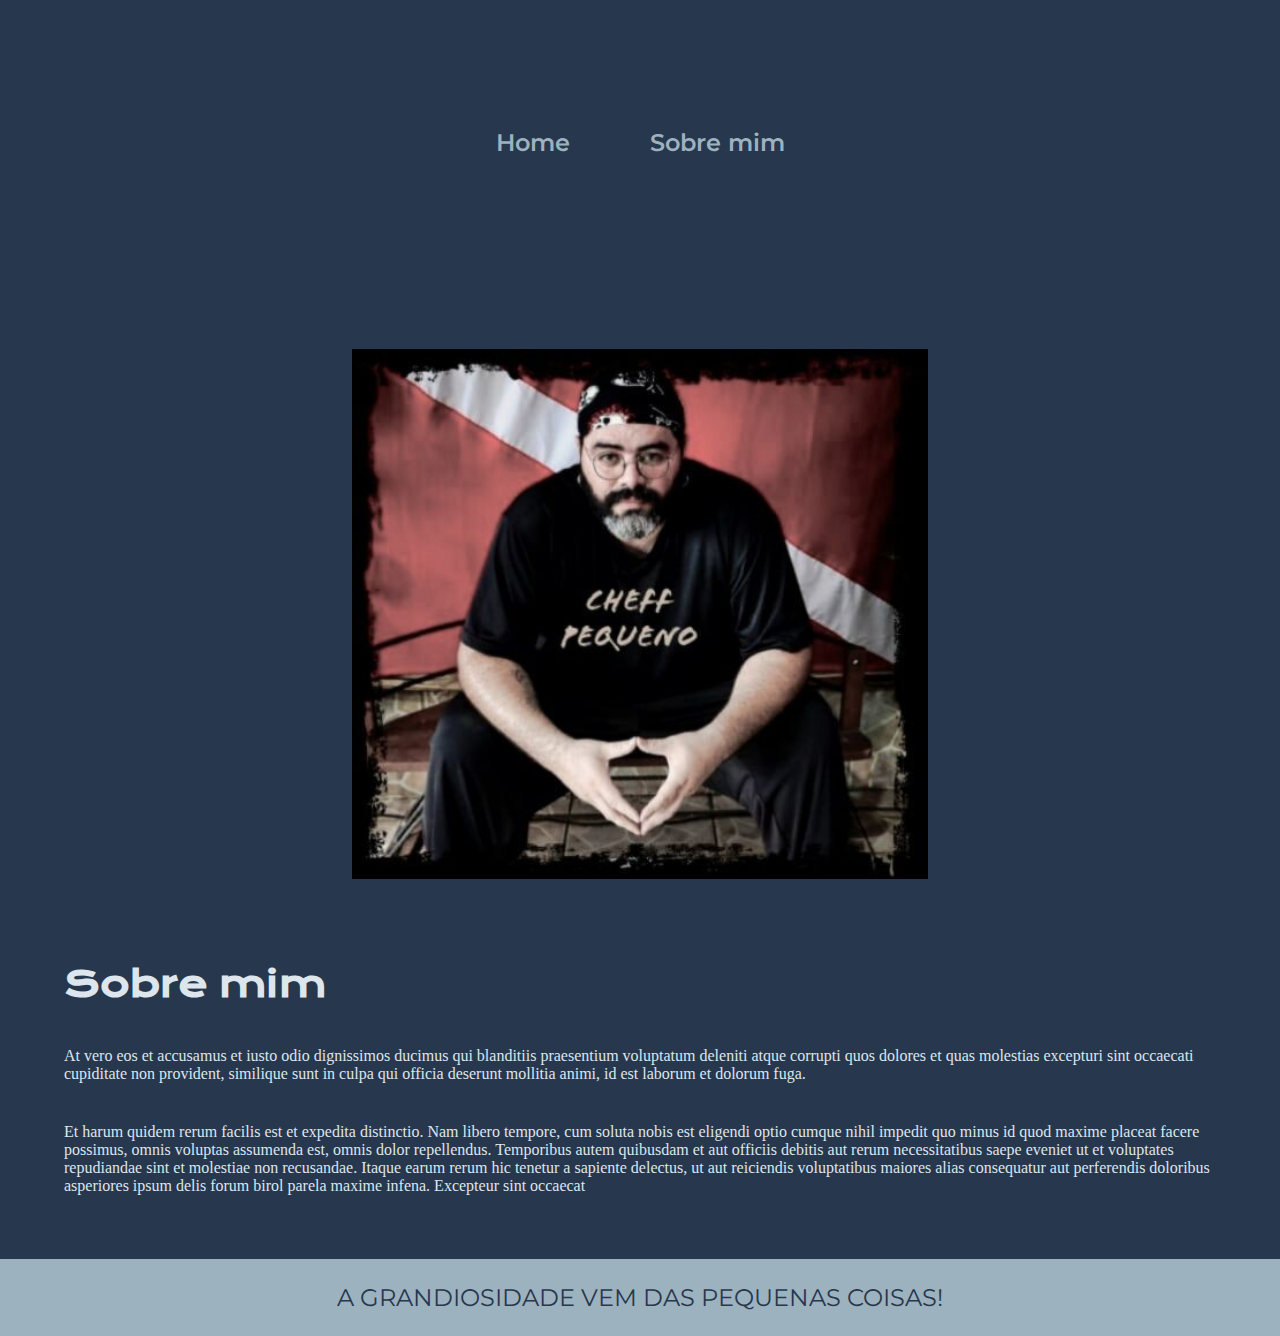
==== about.html @ ed48fdda "Add files via upload" ====
<!DOCTYPE html>
<html lang="pt-br">
<head>
     <meta charset="UTF-8">
     <meta name="viewport" content="width=device-width, initial-scale=1.0">
     <title>Sobre mim</title>
     <link rel="stylesheet" href="./styles/style.css">
</head>
<body>
     <header class="cabecalho">
          <nav class="cabecalho_menu">
              <a class="cabecalho_menu_link" href="index.html">Home</a>
              <a class="cabecalho_menu_link" href="about.html">Sobre mim</a>
          </nav>
     </header>

     <main class="apresentacao">
          <section class="apresentacao_conteudo">
               <h1 class="apresentacao_conteudo_titulo">Sobre mim</h1>
               <p class="apresentacao_conteudo">At vero eos et accusamus et iusto odio dignissimos ducimus qui blanditiis praesentium voluptatum deleniti atque corrupti quos dolores et quas molestias excepturi sint occaecati cupiditate non provident, similique sunt in culpa qui officia deserunt mollitia animi, id est laborum et dolorum fuga.</p>
               <p class="apresentacao_conteudo">Et harum quidem rerum facilis est et expedita distinctio. Nam libero tempore, cum soluta nobis est eligendi optio cumque nihil impedit quo minus id quod maxime placeat facere possimus, omnis voluptas assumenda est, omnis dolor repellendus. Temporibus autem quibusdam et aut officiis debitis aut rerum necessitatibus saepe eveniet ut et voluptates repudiandae sint et molestiae non recusandae. Itaque earum rerum hic tenetur a sapiente delectus, ut aut reiciendis voluptatibus maiores alias consequatur aut perferendis doloribus asperiores ipsum delis forum birol parela maxime infena. Excepteur sint occaecat</p>
           </section>
           <img class="apresentacao_imagem" src="./assets/cheff.jpg" alt="Foto do Cheff Pequeno">
     </main>

     <footer class="rodape">
        <p>A GRANDIOSIDADE VEM DAS PEQUENAS COISAS!</p>
    </footer>
</body>
</html>
---- styles/style.css ----
@import url('https://fonts.googleapis.com/css2?family=Krona+One&family=Montserrat:wght@400;600&display=swap');

:root {
    --cor--primaria: #27374D;
    --cor--secundaria: #DDE6ED;
    --cor--terciaria: #9DB2BF;
    --cor--hover: #657785;

    --font-primaria: 'Krona One', sans-serif;
    --font-secundaria: 'Montserrat', sans-serif;
}

*{
    margin: 0;
    padding: 0;
}

body {
    box-sizing: border-box;
    background-color: var(--cor--primaria);
    color: var(--cor--secundaria);
}

.cabecalho {
   padding: 2% 0% 0% 15%;
}

.cabecalho_menu {
    display: flex;
    gap: 80px;
}

.cabecalho_menu_link {
    font-family: var(--font-secundaria);
    font-size: 1.5rem;
    font-weight: 600;
    color: var(--cor--terciaria);
    text-decoration: none;
}

.apresentacao {
    padding: 5% 15%;
    display: flex;
    align-items: center;
    justify-content: space-between;
    gap: 82px; 
}

.apresentacao_conteudo {
    width: 50%;
    display: flex;
    flex-direction: column;
    gap: 40px;
}

.apresentacao_conteudo_titulo {
    font-size: 2.25rem;
    font-family: var(--font-primaria);
}

.titulo-destaque {
    color: var(--cor--terciaria);
}

.apresentacao_conteudo_texto {
    font-size: 1.5rem;
    font-family: var(--font-secundaria);
}

.apresentacao_links {
    display: flex;
    flex-direction: column;
    justify-content: space-between;
    align-items: center;
    gap: 32px;
}

.apresentacao_links_subtitulo {
    font-family: var(--font-primaria);
    font-weight: 400;
    font-size: 1.5rem;
}

.apresentacao_links_navegacao {
    display: flex;
    justify-content: center;
    gap: 16px;
    border: 2px solid var(--cor--terciaria);
    width: 50%;
    text-align: center;
    border-radius: 8px;
    font-size: 1.5rem;
    font-weight: 600;
    padding: 21.5px 0;
    text-decoration: none;
    color: var(--cor--secundaria);
    font-family: var(--font-secundaria);
}

.apresentacao_links_navegacao:hover {
    background-color: var(--cor--hover);
}

.apresentacao_imagem {
    width: 50%;
}

.rodape {
    color: var(--cor--primaria);
    background-color: var(--cor--terciaria);
    padding: 24px;
    text-align: center;
    font-family: var(--font-secundaria);
    font-size: 1.5rem;
    font-weight: 400;
}
 
@media (min-width: 480px) and (max-width: 1300px) {
.cabecalho {
    padding: 10%;    
}

.cabecalho_menu {
    justify-content: center;
}

.apresentacao {
    flex-direction: column-reverse;
    padding: 5%;

}
.apresentacao_conteudo {
    width: auto; 
} 

}
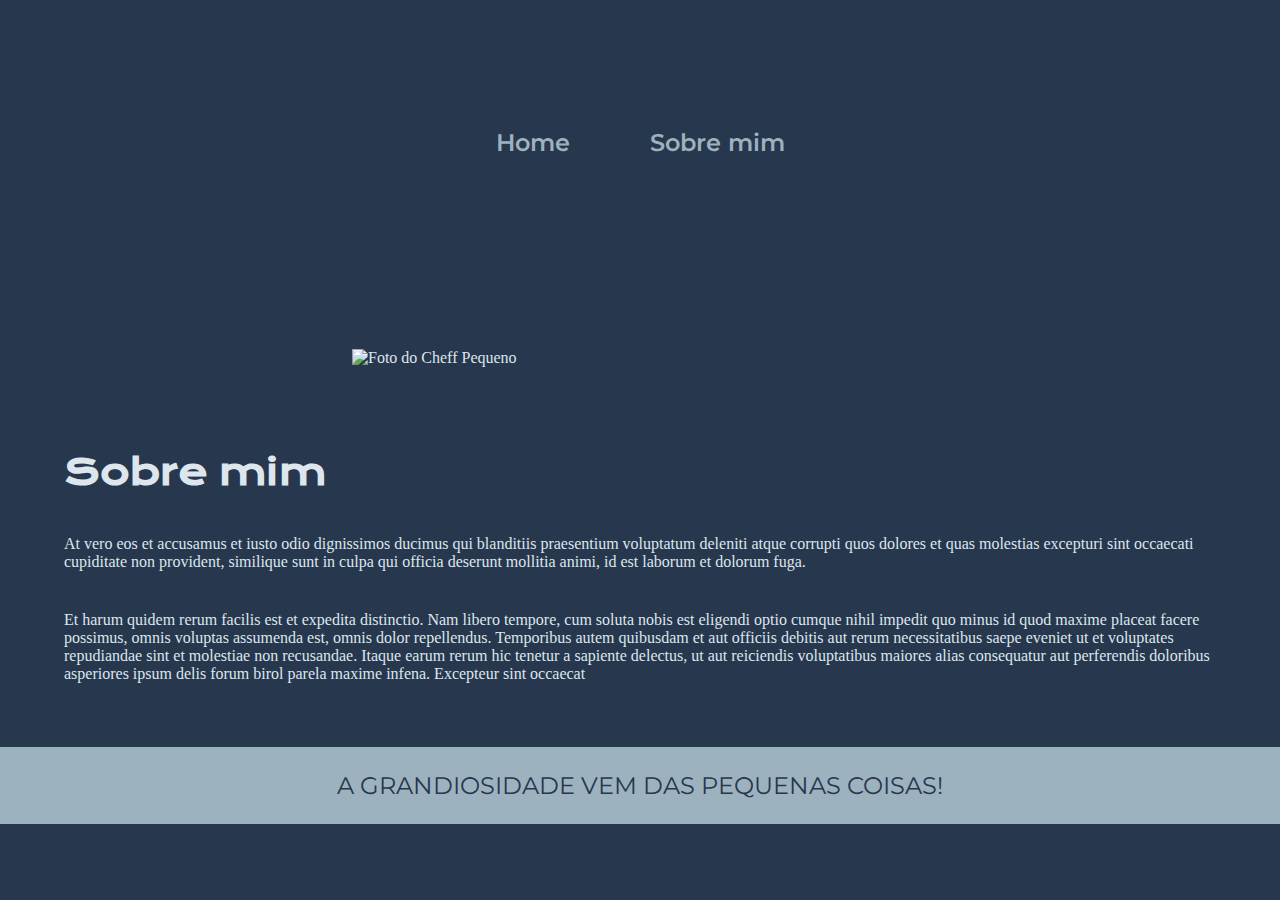
==== commit 9cd06462: "Update about.html" ====
--- a/about.html
+++ b/about.html
@@ -20,11 +20,11 @@
                <p class="apresentacao_conteudo">At vero eos et accusamus et iusto odio dignissimos ducimus qui blanditiis praesentium voluptatum deleniti atque corrupti quos dolores et quas molestias excepturi sint occaecati cupiditate non provident, similique sunt in culpa qui officia deserunt mollitia animi, id est laborum et dolorum fuga.</p>
                <p class="apresentacao_conteudo">Et harum quidem rerum facilis est et expedita distinctio. Nam libero tempore, cum soluta nobis est eligendi optio cumque nihil impedit quo minus id quod maxime placeat facere possimus, omnis voluptas assumenda est, omnis dolor repellendus. Temporibus autem quibusdam et aut officiis debitis aut rerum necessitatibus saepe eveniet ut et voluptates repudiandae sint et molestiae non recusandae. Itaque earum rerum hic tenetur a sapiente delectus, ut aut reiciendis voluptatibus maiores alias consequatur aut perferendis doloribus asperiores ipsum delis forum birol parela maxime infena. Excepteur sint occaecat</p>
            </section>
-           <img class="apresentacao_imagem" src="./assets/cheff.jpg" alt="Foto do Cheff Pequeno">
+           <img class="apresentacao_imagem" src="./assets/cheff0.jpg" alt="Foto do Cheff Pequeno">
      </main>
 
      <footer class="rodape">
         <p>A GRANDIOSIDADE VEM DAS PEQUENAS COISAS!</p>
     </footer>
 </body>
-</html>+</html>
--- a/styles/style.css
+++ b/styles/style.css
@@ -115,7 +115,7 @@
     font-weight: 400;
 }
  
-@media (min-width: 480px) and (max-width: 1300px) {
+@media (max-width: 1300px) {
 .cabecalho {
     padding: 10%;    
 }
@@ -133,4 +133,4 @@
     width: auto; 
 } 
 
-}+}
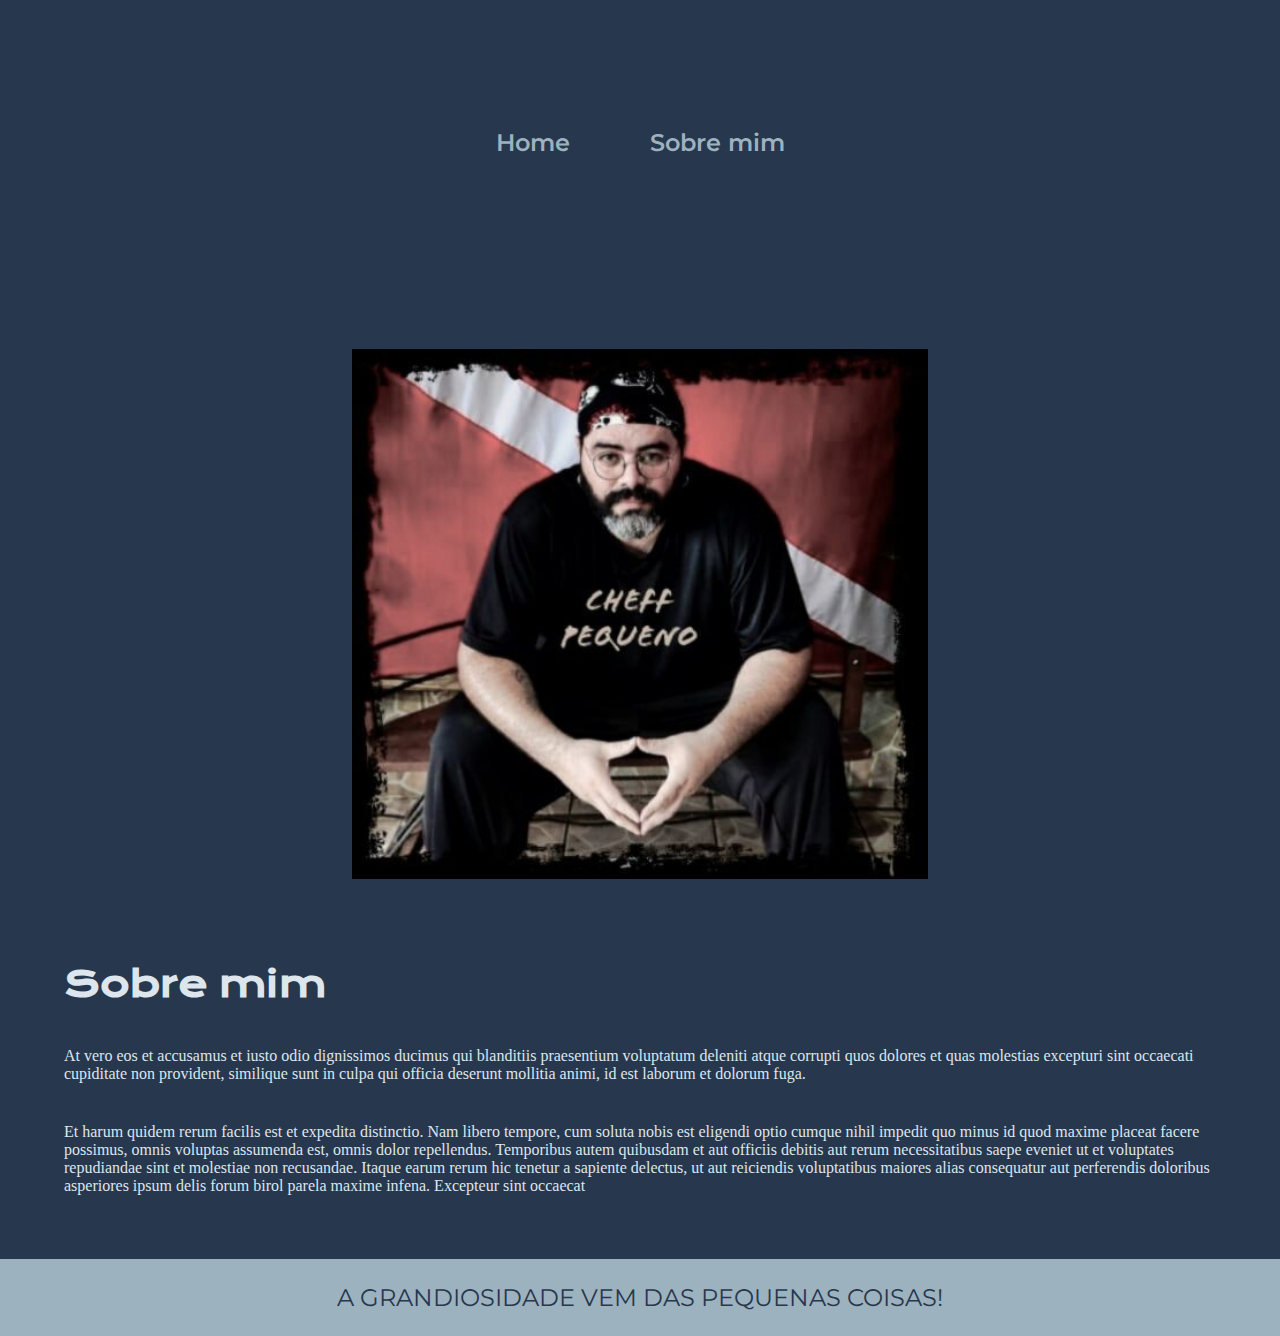
==== commit 3744e3e8: "Update about.html" ====
--- a/about.html
+++ b/about.html
@@ -20,7 +20,7 @@
                <p class="apresentacao_conteudo">At vero eos et accusamus et iusto odio dignissimos ducimus qui blanditiis praesentium voluptatum deleniti atque corrupti quos dolores et quas molestias excepturi sint occaecati cupiditate non provident, similique sunt in culpa qui officia deserunt mollitia animi, id est laborum et dolorum fuga.</p>
                <p class="apresentacao_conteudo">Et harum quidem rerum facilis est et expedita distinctio. Nam libero tempore, cum soluta nobis est eligendi optio cumque nihil impedit quo minus id quod maxime placeat facere possimus, omnis voluptas assumenda est, omnis dolor repellendus. Temporibus autem quibusdam et aut officiis debitis aut rerum necessitatibus saepe eveniet ut et voluptates repudiandae sint et molestiae non recusandae. Itaque earum rerum hic tenetur a sapiente delectus, ut aut reiciendis voluptatibus maiores alias consequatur aut perferendis doloribus asperiores ipsum delis forum birol parela maxime infena. Excepteur sint occaecat</p>
            </section>
-           <img class="apresentacao_imagem" src="./assets/cheff0.jpg" alt="Foto do Cheff Pequeno">
+           <img class="apresentacao_imagem" src="./assets/cheff.jpg" alt="Foto do Cheff Pequeno">
      </main>
 
      <footer class="rodape">
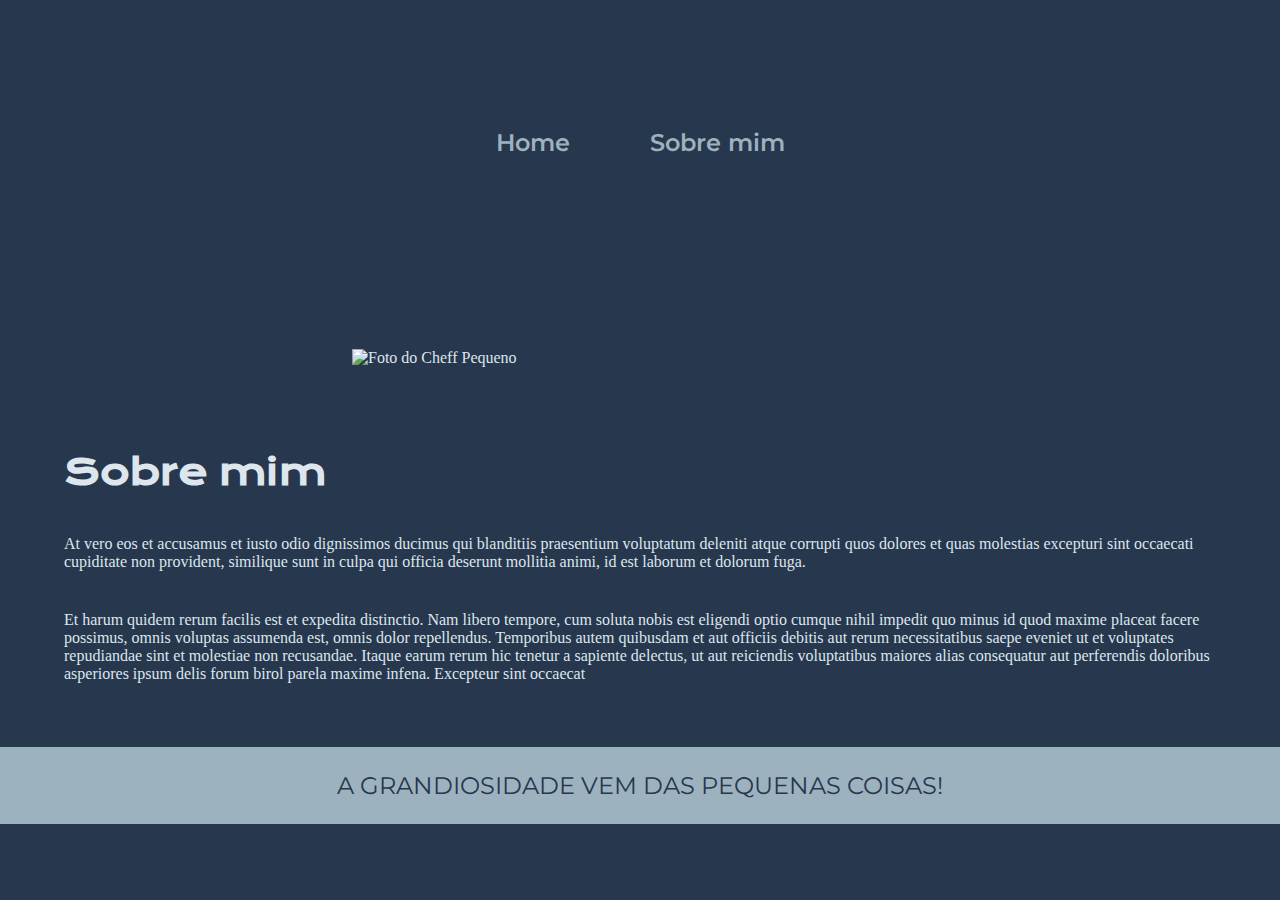
==== commit fc9177ac: "Update about.html" ====
--- a/about.html
+++ b/about.html
@@ -20,7 +20,7 @@
                <p class="apresentacao_conteudo">At vero eos et accusamus et iusto odio dignissimos ducimus qui blanditiis praesentium voluptatum deleniti atque corrupti quos dolores et quas molestias excepturi sint occaecati cupiditate non provident, similique sunt in culpa qui officia deserunt mollitia animi, id est laborum et dolorum fuga.</p>
                <p class="apresentacao_conteudo">Et harum quidem rerum facilis est et expedita distinctio. Nam libero tempore, cum soluta nobis est eligendi optio cumque nihil impedit quo minus id quod maxime placeat facere possimus, omnis voluptas assumenda est, omnis dolor repellendus. Temporibus autem quibusdam et aut officiis debitis aut rerum necessitatibus saepe eveniet ut et voluptates repudiandae sint et molestiae non recusandae. Itaque earum rerum hic tenetur a sapiente delectus, ut aut reiciendis voluptatibus maiores alias consequatur aut perferendis doloribus asperiores ipsum delis forum birol parela maxime infena. Excepteur sint occaecat</p>
            </section>
-           <img class="apresentacao_imagem" src="./assets/cheff.jpg" alt="Foto do Cheff Pequeno">
+           <img class="apresentacao_imagem" src="./assets/cheff0.jpg" alt="Foto do Cheff Pequeno">
      </main>
 
      <footer class="rodape">
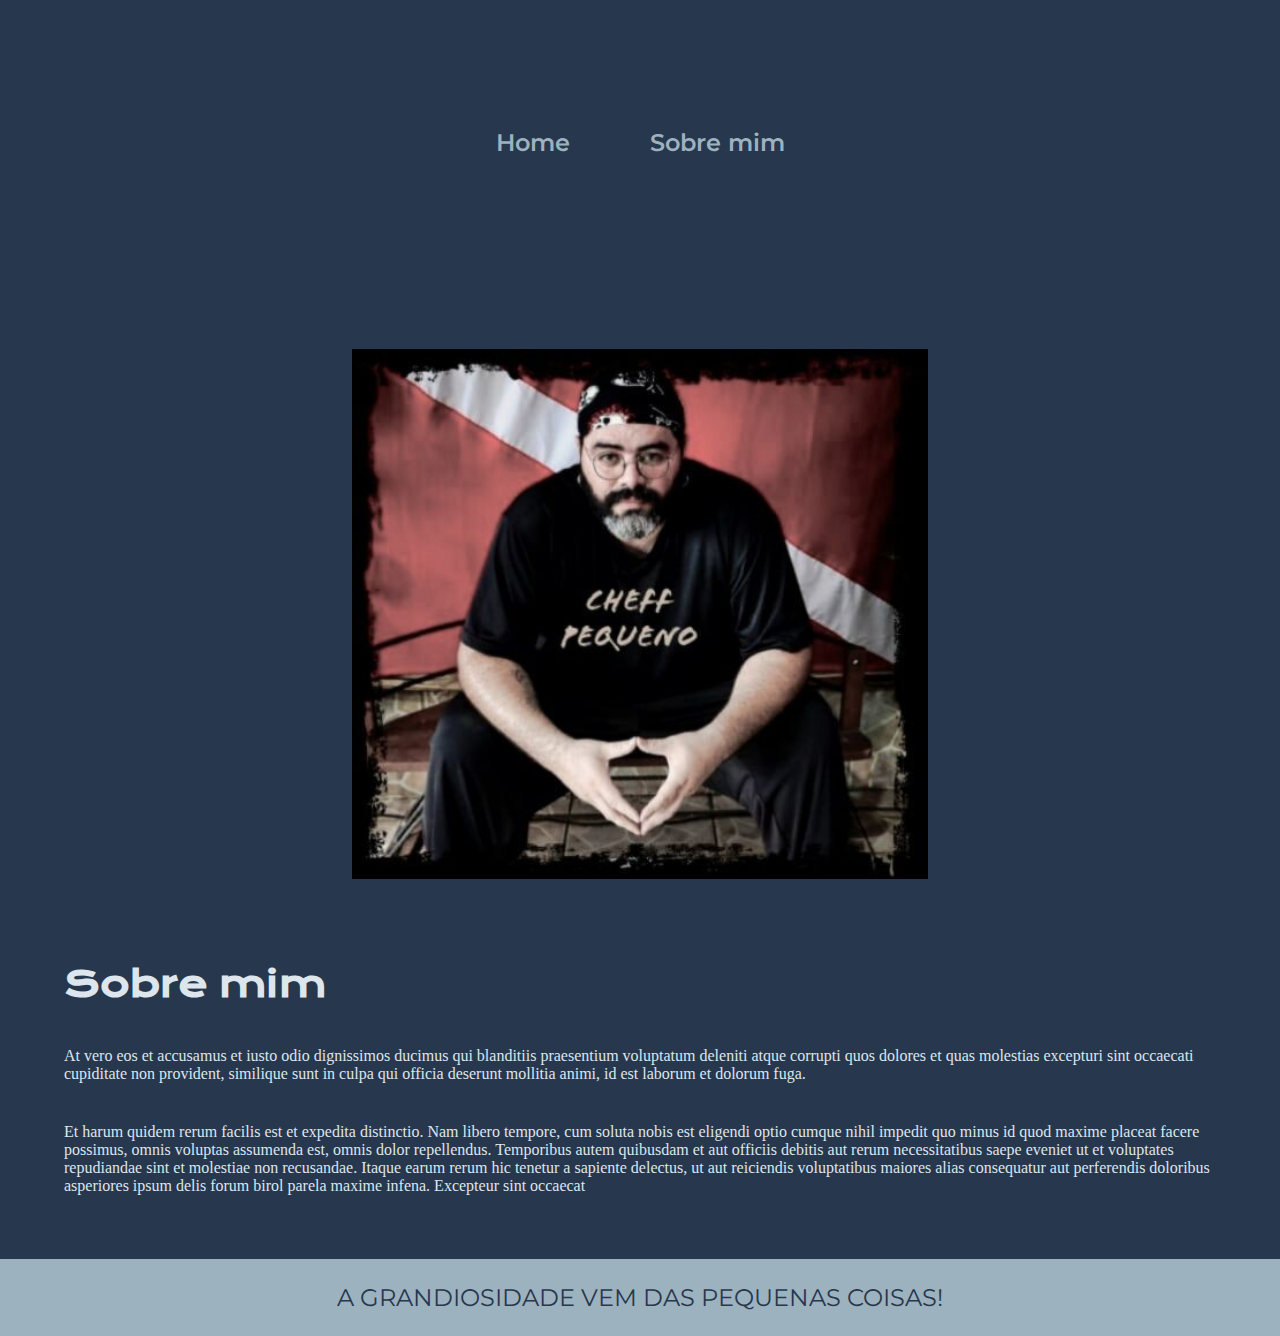
==== commit ba739336: "Update about.html" ====
--- a/about.html
+++ b/about.html
@@ -20,7 +20,7 @@
                <p class="apresentacao_conteudo">At vero eos et accusamus et iusto odio dignissimos ducimus qui blanditiis praesentium voluptatum deleniti atque corrupti quos dolores et quas molestias excepturi sint occaecati cupiditate non provident, similique sunt in culpa qui officia deserunt mollitia animi, id est laborum et dolorum fuga.</p>
                <p class="apresentacao_conteudo">Et harum quidem rerum facilis est et expedita distinctio. Nam libero tempore, cum soluta nobis est eligendi optio cumque nihil impedit quo minus id quod maxime placeat facere possimus, omnis voluptas assumenda est, omnis dolor repellendus. Temporibus autem quibusdam et aut officiis debitis aut rerum necessitatibus saepe eveniet ut et voluptates repudiandae sint et molestiae non recusandae. Itaque earum rerum hic tenetur a sapiente delectus, ut aut reiciendis voluptatibus maiores alias consequatur aut perferendis doloribus asperiores ipsum delis forum birol parela maxime infena. Excepteur sint occaecat</p>
            </section>
-           <img class="apresentacao_imagem" src="./assets/cheff0.jpg" alt="Foto do Cheff Pequeno">
+           <img class="apresentacao_imagem" src="./assets/cheff.jpg" alt="Foto do Cheff Pequeno">
      </main>
 
      <footer class="rodape">
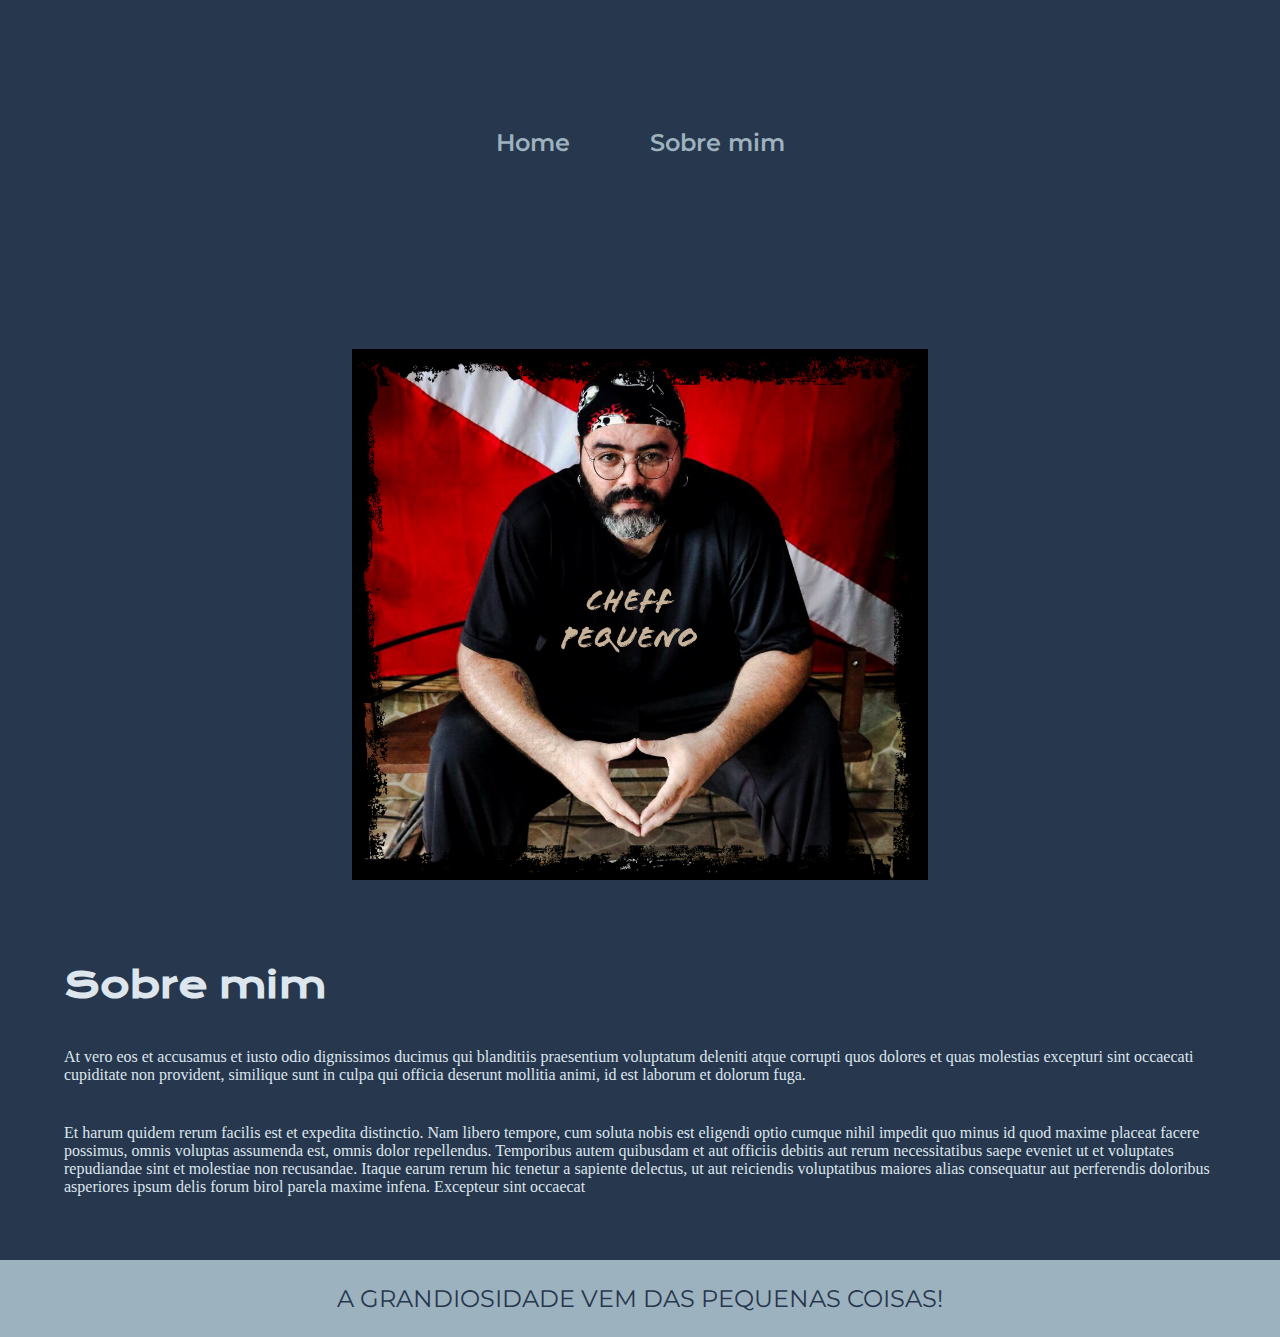
==== commit c39875bd: "Update about.html" ====
--- a/about.html
+++ b/about.html
@@ -20,7 +20,7 @@
                <p class="apresentacao_conteudo">At vero eos et accusamus et iusto odio dignissimos ducimus qui blanditiis praesentium voluptatum deleniti atque corrupti quos dolores et quas molestias excepturi sint occaecati cupiditate non provident, similique sunt in culpa qui officia deserunt mollitia animi, id est laborum et dolorum fuga.</p>
                <p class="apresentacao_conteudo">Et harum quidem rerum facilis est et expedita distinctio. Nam libero tempore, cum soluta nobis est eligendi optio cumque nihil impedit quo minus id quod maxime placeat facere possimus, omnis voluptas assumenda est, omnis dolor repellendus. Temporibus autem quibusdam et aut officiis debitis aut rerum necessitatibus saepe eveniet ut et voluptates repudiandae sint et molestiae non recusandae. Itaque earum rerum hic tenetur a sapiente delectus, ut aut reiciendis voluptatibus maiores alias consequatur aut perferendis doloribus asperiores ipsum delis forum birol parela maxime infena. Excepteur sint occaecat</p>
            </section>
-           <img class="apresentacao_imagem" src="./assets/cheff.jpg" alt="Foto do Cheff Pequeno">
+           <img class="apresentacao_imagem" src="./assets/cheff0.jpg" alt="Foto do Cheff Pequeno">
      </main>
 
      <footer class="rodape">
